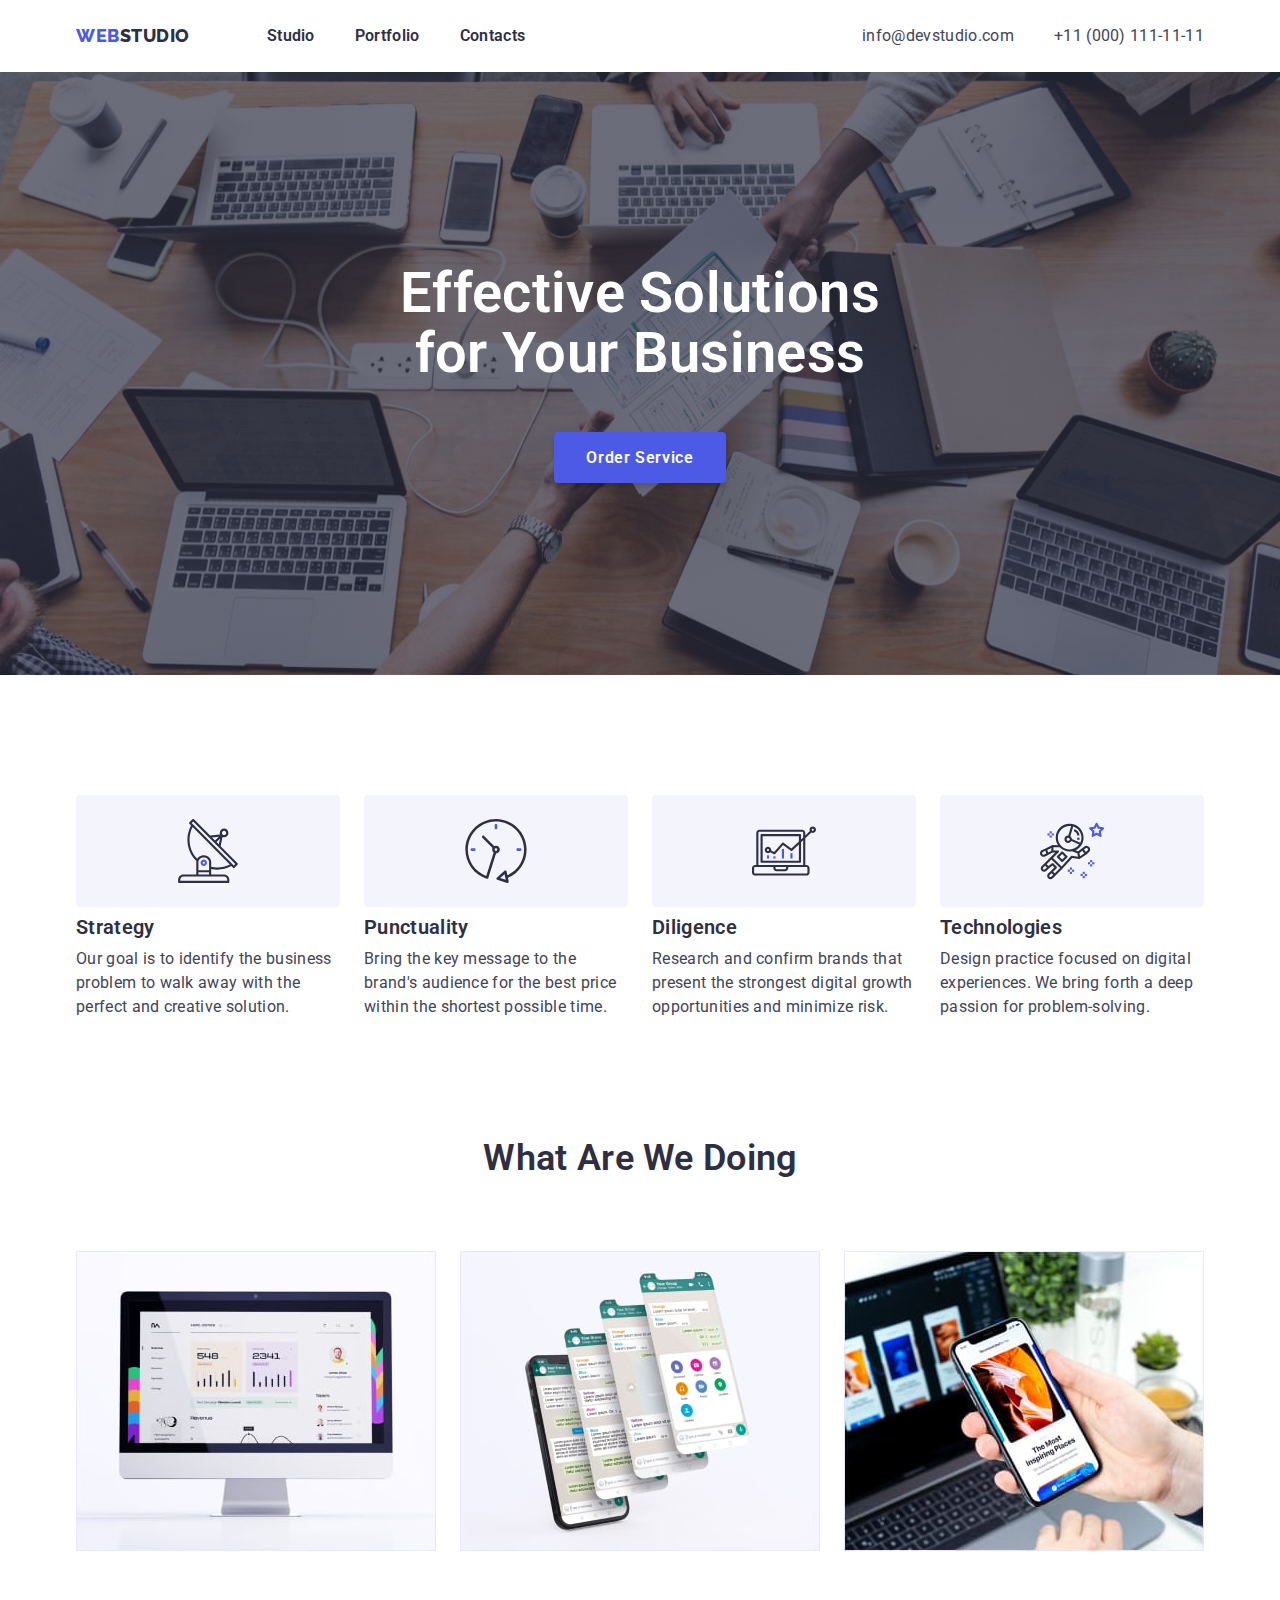
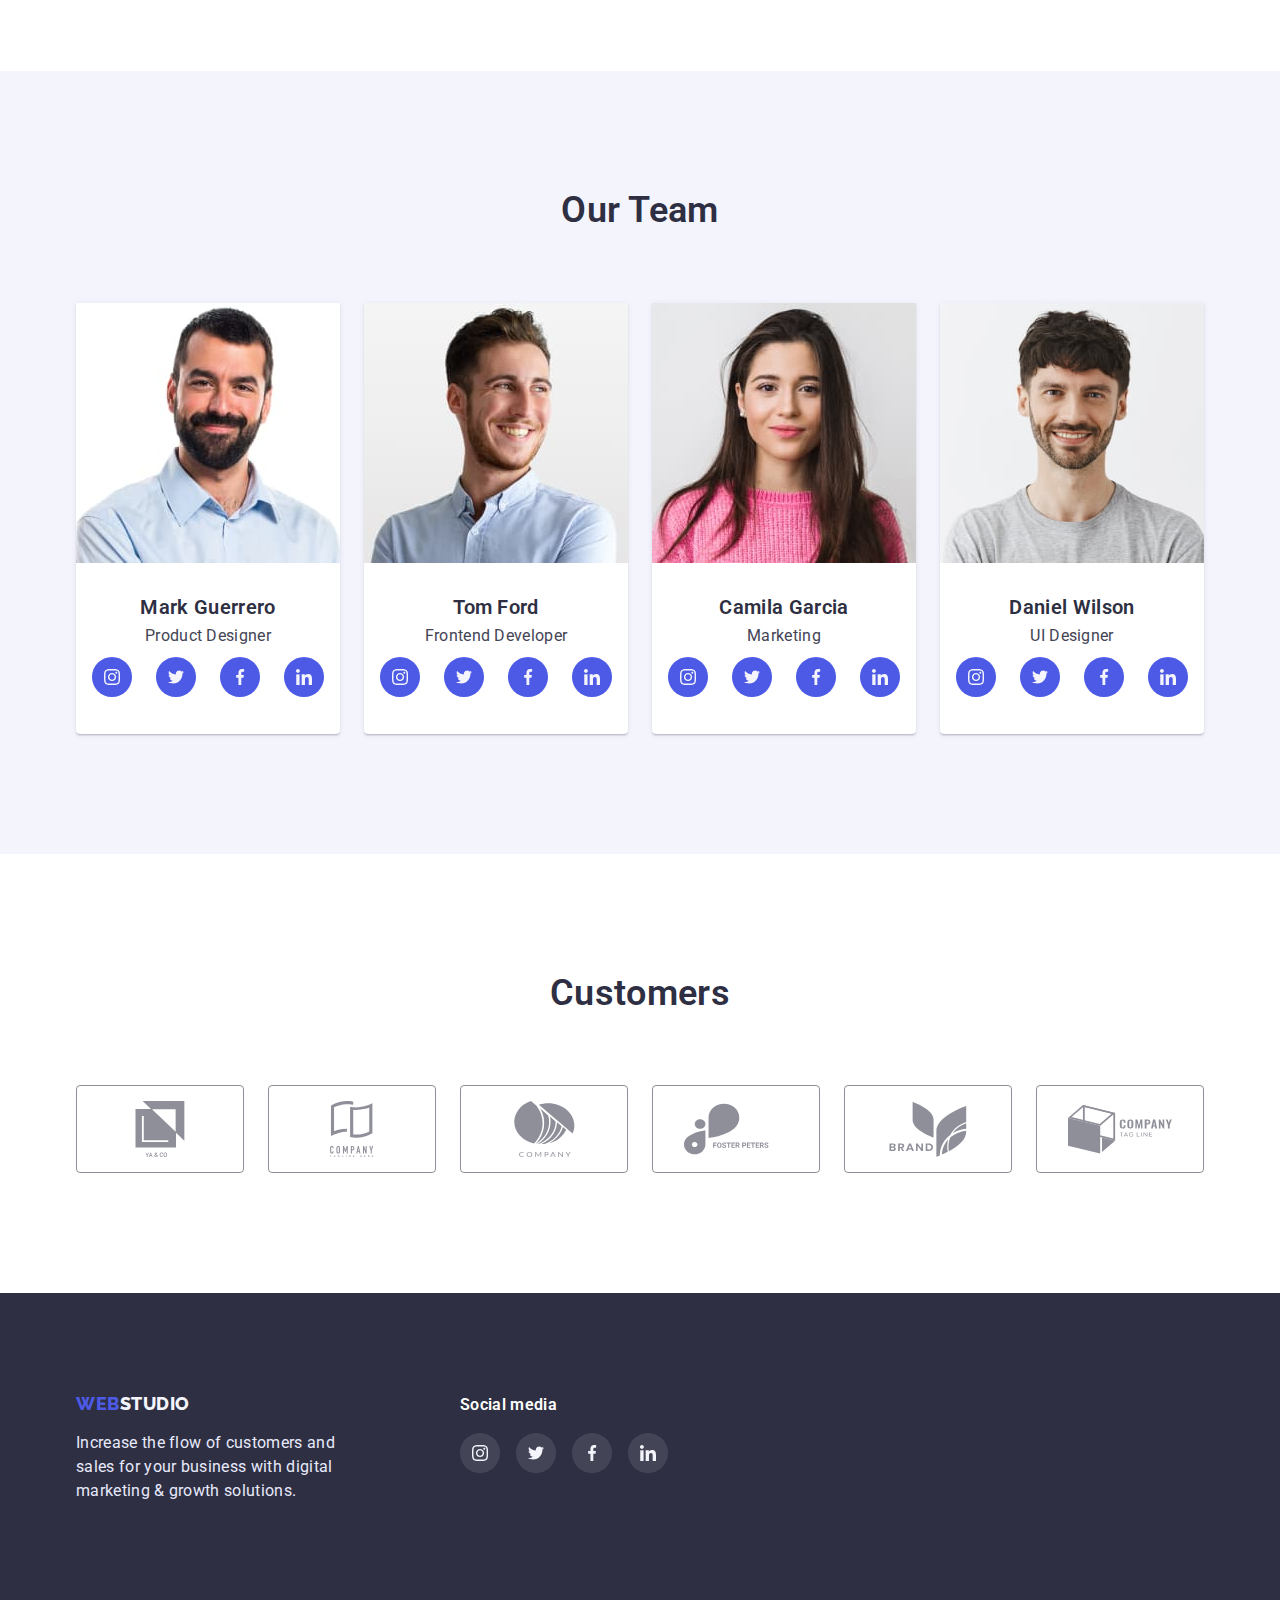
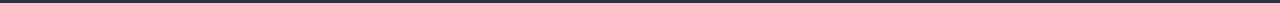
==== index.html @ ee5b3205 "Initial commit" ====
<!DOCTYPE html>
<html lang="en">

<head>
    <meta charset="UTF-8" />
    <meta http-equiv="X-UA-Compatible" content="IE=edge" />
    <meta name="viewport" content="width=device-width, initial-scale=1.0" />
    <title>Web Studio</title>
    <link rel="stylesheet" href="./css/modern-normalize.css">
    <link rel="stylesheet" href="./css/styles.css">
    <link rel="preconnect" href="https://fonts.googleapis.com">
    <link rel="preconnect" href="https://fonts.gstatic.com" crossorigin>
    <link
        href="https://fonts.googleapis.com/css2?family=Raleway:wght@700;800&family=Roboto:wght@400;500;700;900&display=swap"
        rel="stylesheet">
</head>

<body>
    <header>
        <div class="container container-header">
            <a href="./index.html" class="logo-header"><span class="web-logo">WEB</span>STUDIO</a>
            <nav class="nav-header">
                <ul class="nav-list">
                    <li><a href="./index.html" class="nav-link">Studio</a></li>
                    <li><a href="./portfolio.html" class="nav-link">Portfolio</a></li>
                    <li><a href="" class="nav-link">Contacts</a></li>
                </ul>
            </nav>
            <ul class="contact-list">
                <li><a href="mailto:info@devstudio.com" class="contact-item">info@devstudio.com</a></li>
                <li><a href="tel:+110001111111" class="contact-item">+11 (000) 111-11-11</a></li>
            </ul>
        </div>
    </header>
    <main>
        <!-- section1 -->
        <section class="section-one">
            <div class="container">
                <h1 class="main-title">Effective Solutions for Your Business</h1>
                <button type="button" class="order-button" data-modal-open>Order Service</button>
                <div class="backdrop is-hidden" data-modal>
                    <div class="modal"> 
                        <button type="button" class="button-close-modal" data-modal-close>
                            <svg class="close-icon-modal">
                                <use href="./images/icons.svg#icon-close"></use>
                            </svg>
                        </button>
                    </div>
                </div>
            </div>
        </section>
        <!-- /section1 -->
        <!-- section2 -->
        <section class="section-two">
            <div class="container">
                <h2 class="hidden">Main features</h2>
                <ul class="feature-list">
                    <li class="feature-item">
                        <div class="icon-item-section-two">
                            <svg class="icon-section-two">
                                <use href="./images/icons.svg#icon-antenna"></use>
                            </svg>
                        </div>
                        <h3 class="feature-title">Strategy</h3>
                        <p class="feature-text">
                            Our goal is to identify the business problem to walk away with
                            the perfect and creative solution.
                        </p>
                    </li>
                    <li class="feature-item">
                        <div class="icon-item-section-two">
                            <svg class="icon-section-two">
                                <use href="./images/icons.svg#icon-clock"></use>
                            </svg>
                        </div>
                        <h3 class="feature-title">Punctuality</h3>
                        <p class="feature-text">
                            Bring the key message to the brand's audience for the best price
                            within the shortest possible time.
                        </p>
                    </li>
                    <li class="feature-item">
                        <div class="icon-item-section-two">
                            <svg class="icon-section-two">
                                <use href="./images/icons.svg#icon-diagram"></use>
                            </svg>
                        </div>
                        <h3 class="feature-title">Diligence</h3>
                        <p class="feature-text">
                            Research and confirm brands that present the strongest digital
                            growth opportunities and minimize risk.
                        </p>
                    </li>
                    <li class="feature-item">
                        <div class="icon-item-section-two">
                            <svg class="icon-section-two">
                                <use href="./images/icons.svg#icon-astronaut"></use>
                            </svg>
                        </div>
                        <h3 class="feature-title">Technologies</h3>
                        <p class="feature-text">
                            Design practice focused on digital experiences. We bring forth a
                            deep passion for problem-solving.
                        </p>
                    </li>
                </ul>
            </div>
        </section>
        <!-- /section2 -->
        <!-- section3 -->
        <section class="section-three">
            <div class="container container-section-three">
                <h2 class="section-title">What Are We Doing</h2>
                <ul class="img-list">
                    <li>
                        <img class="img-section-three" src="./images/computer.jpg" alt="computer" />
                    </li>
                    <li>
                        <img class="img-section-three" src="./images/phone.jpg" alt="phone" />
                    </li>
                    <li>
                        <img class="img-section-three" src="./images/laptop.jpg" alt="lapton and phone" />
                    </li>
                </ul>
            </div>
        </section>
        <!-- /section3 -->
        <!-- section4 -->
        <section class="section-four">
            <div class="container">
                <h2 class="section-title">Our Team</h2>
                <ul class="section-four-list">
                    <li class="section-four-item">
                        <img class="img-section-four" src="./images/mark.jpg" alt="Mark Guerrero photo" width="264"
                            height="260" />
                        <div class="section-four-content">
                            <h3 class="full-name">Mark Guerrero</h3>
                            <p>Product Designer</p>
                            <ul class="icon-list-section-four">
                                <li class="icon-item-section-four">
                                    <a href="" class="icons-social-media">
                                        <svg class="icon-section-four">
                                            <use href="./images/icons.svg#icon-instagram"></use>
                                        </svg></a>
                                </li>
                                <li class="icon-item-section-four">
                                    <a href="" class="icons-social-media">
                                        <svg class="icon-section-four">
                                            <use href="./images/icons.svg#icon-twitter"></use>
                                        </svg></a>
                                </li>
                                <li class="icon-item-section-four">
                                    <a href="" class="icons-social-media">
                                        <svg class="icon-section-four">
                                            <use href="./images/icons.svg#icon-facebook"></use>
                                        </svg>
                                    </a>
                                </li>
                                <li class="icon-item-section-four">
                                    <a href="" class="icons-social-media">
                                        <svg class="icon-section-four">
                                            <use href="./images/icons.svg#icon-linkedin"></use>
                                        </svg>
                                    </a>
                                </li>
                            </ul>
                        </div>
                    </li>
                    <li class="section-four-item">
                        <img class="img-section-four" src="./images/tom.jpg" alt="Tom Ford photo" width="264"
                            height="260" />
                        <div class="section-four-content">
                            <h3 class="full-name">Tom Ford</h3>
                            <p>Frontend Developer</p>
                            <ul class="icon-list-section-four">
                                <li class="icon-item-section-four">
                                    <a href="" class="icons-social-media">
                                        <svg class="icon-section-four">
                                            <use href="./images/icons.svg#icon-instagram"></use>
                                        </svg></a>
                                </li>
                                <li class="icon-item-section-four">
                                    <a href="" class="icons-social-media">
                                        <svg class="icon-section-four">
                                            <use href="./images/icons.svg#icon-twitter"></use>
                                        </svg></a>
                                </li>
                                <li class="icon-item-section-four">
                                    <a href="" class="icons-social-media">
                                        <svg class="icon-section-four">
                                            <use href="./images/icons.svg#icon-facebook"></use>
                                        </svg>
                                    </a>
                                </li>
                                <li class="icon-item-section-four">
                                    <a href="" class="icons-social-media">
                                        <svg class="icon-section-four">
                                            <use href="./images/icons.svg#icon-linkedin"></use>
                                        </svg>
                                    </a>
                                </li>
                            </ul>
                        </div>
                    </li>
                    <li class="section-four-item">
                        <img class="img-section-four" src="./images/camila.jpg" alt="Camila Garcia photo" width="264"
                            height="260" />
                        <div class="section-four-content">
                            <h3 class="full-name">Camila Garcia</h3>
                            <p>Marketing</p>
                            <ul class="icon-list-section-four">
                                <li class="icon-item-section-four">
                                    <a href="" class="icons-social-media">
                                        <svg class="icon-section-four">
                                            <use href="./images/icons.svg#icon-instagram"></use>
                                        </svg></a>
                                </li>
                                <li class="icon-item-section-four">
                                    <a href="" class="icons-social-media">
                                        <svg class="icon-section-four">
                                            <use href="./images/icons.svg#icon-twitter"></use>
                                        </svg></a>
                                </li>
                                <li class="icon-item-section-four">
                                    <a href="" class="icons-social-media">
                                        <svg class="icon-section-four">
                                            <use href="./images/icons.svg#icon-facebook"></use>
                                        </svg>
                                    </a>
                                </li>
                                <li class="icon-item-section-four">
                                    <a href="" class="icons-social-media">
                                        <svg class="icon-section-four">
                                            <use href="./images/icons.svg#icon-linkedin"></use>
                                        </svg>
                                    </a>
                                </li>
                            </ul>
                        </div>
                    </li>
                    <li class="section-four-item">
                        <img class="img-section-four" src="./images/daniel.jpg" alt="Daniel Wilson photo" width="264"
                            height="260" />
                        <div class="section-four-content">
                            <h3 class="full-name">Daniel Wilson</h3>
                            <p>UI Designer</p>
                            <ul class="icon-list-section-four">
                                <li class="icon-item-section-four">
                                    <a href="" class="icons-social-media">
                                        <svg class="icon-section-four">
                                            <use href="./images/icons.svg#icon-instagram"></use>
                                        </svg></a>
                                </li>
                                <li class="icon-item-section-four">
                                    <a href="" class="icons-social-media">
                                        <svg class="icon-section-four">
                                            <use href="./images/icons.svg#icon-twitter"></use>
                                        </svg></a>
                                </li>
                                <li class="icon-item-section-four">
                                    <a href="" class="icons-social-media">
                                        <svg class="icon-section-four">
                                            <use href="./images/icons.svg#icon-facebook"></use>
                                        </svg>
                                    </a>
                                </li>
                                <li class="icon-item-section-four">
                                    <a href="" class="icons-social-media">
                                        <svg class="icon-section-four">
                                            <use href="./images/icons.svg#icon-linkedin"></use>
                                        </svg>
                                    </a>
                                </li>
                            </ul>
                        </div>
                    </li>
                </ul>
            </div>
        </section>
        <!-- /section4 -->
        <!-- section5 -->
        <section class="section-five">
            <div class="container">
                <h2 class="section-title">Customers</h2>
                <ul class="icon-list-section-five">
                    <li class="icon-item-section-five">
                        <a href="" class="icon-link-section-five">
                            <svg class="icon-section-five">
                                <use href="./images/icons.svg#icon-group1"></use>
                            </svg>
                        </a>
                    </li>
                    <li class="icon-item-section-five">
                        <a href="" class="icon-link-section-five">
                            <svg class="icon-section-five">
                                <use href="./images/icons.svg#icon-group2"></use>
                            </svg>
                        </a>
                    </li>
                    <li class="icon-item-section-five">
                        <a href="" class="icon-link-section-five">
                            <svg class="icon-section-five">
                                <use href="./images/icons.svg#icon-group3"></use>
                            </svg>
                        </a>
                    </li>
                    <li class="icon-item-section-five">
                        <a href="" class="icon-link-section-five">
                            <svg class="icon-section-five">
                                <use href="./images/icons.svg#icon-group4"></use>
                            </svg>
                        </a>
                    </li>
                    <li class="icon-item-section-five">
                        <a href="" class="icon-link-section-five">
                            <svg class="icon-section-five">
                                <use href="./images/icons.svg#icon-group5"></use>
                            </svg>
                        </a>
                    </li>
                    <li class="icon-item-section-five">
                        <a href="" class="icon-link-section-five">
                            <svg class="icon-section-five">
                                <use href="./images/icons.svg#icon-group6"></use>
                            </svg>
                        </a>
                    </li>
                </ul>
            </div>
        </section>
    </main>
    <footer>
        <div class="container container-footer">
            <div class="footer-box">
                <a href="./index.html" class="logo-footer">
                    <span class="web-logo">WEB</span>STUDIO
                </a>
                <p class="text-footer">
                    Increase the flow of customers and sales for your business with digital
                    marketing & growth solutions.
                </p>
            </div>
            <div class="footer-social-media">
                <p class="p-footer-icons">Social media</p>
                <ul class="icon-list-footer">
                    <li class="icon-item-footer">
                        <a href="" class="icons-social-media">
                            <svg class="icon-footer">
                                <use href="./images/icons.svg#icon-instagram"></use>
                            </svg></a>
                    </li>
                    <li class="icon-item-footer">
                        <a href="" class="icons-social-media">
                            <svg class="icon-footer">
                                <use href="./images/icons.svg#icon-twitter"></use>
                            </svg>
                        </a>
                    </li>
                    <li class="icon-item-footer">
                        <a href="" class="icons-social-media">
                            <svg class="icon-footer">
                                <use href="./images/icons.svg#icon-facebook"></use>
                            </svg>
                        </a>
                    </li>
                    <li class="icon-item-footer">
                        <a href="" class="icons-social-media">
                            <svg class="icon-footer">
                                <use href="./images/icons.svg#icon-linkedin"></use>
                            </svg>
                        </a>
                    </li>
                </ul>
            </div>
        </div>
    </footer>
    <script src="./js/modal.js"></script>
</body>

</html>
---- css/styles.css ----
:root {
    --iris: #4d5ae5;
    --navy-blue: #2E2F42;
    --green: #31D0AA;
    --slate: #434455;
    --light-slate: #8e8f99;
    --cornflower: #E7E9FC;
    --cloud: #f4f4fd;
}

* {
    margin: 0;
    padding: 0;
}

body {
    font-family: 'Roboto', sans-serif;
    font-style: normal;
    font-size: 16px;
    letter-spacing: 0.02em;
    color: var(--slate);
}

li {
    list-style: none;
}

.container {
    width: 1158px;
    margin-left: auto;
    margin-right: auto;
    padding: 0 15px;
}

.hidden {
    position: absolute;
    width: 1px;
    height: 1px;
    margin: -1px;
    border: 0;
    padding: 0;
    white-space: nowrap;
    clip-path: inset(100%);
    clip: rect(0 0 0 0);
    overflow: hidden;
}

.section-title {
    font-weight: 600;
    font-size: 36px;
    line-height: 1.11;
    text-transform: capitalize;
    color: var(--navy-blue);
    margin-bottom: 72px;
}

div>.section-title {
    text-align: center;
}

.icons-social-media:hover,
.icons-social-media:focus{
fill: var(--green);
}
/* header */
header {
    background: #FFFFFF;
    box-shadow: 0px 2px 1px rgba(46, 47, 66, 0.08), 0px 1px 1px rgba(46, 47, 66, 0.16), 0px 1px 6px rgba(46, 47, 66, 0.08);
    padding: 24px 0;
}

.container-header {
    display: flex;
    align-items: center;
}

.logo-header {
    font-family: 'Raleway';
    font-weight: 800;
    font-size: 18px;
    line-height: 1.33;
    letter-spacing: 0.03em;
    text-transform: uppercase;
    color: var(--navy-blue);
    text-decoration: none;
    margin-right: 77px;
}

.web-logo {
    color: var(--iris);
}

.nav-header {
    margin-right: auto;
}

.nav-list {
    display: flex;
}

.nav-list li:not(:last-child) {
    margin-right: 40px;
}

.nav-link {
    text-decoration: none;
    font-weight: 600;
    line-height: 1.5;
    color: var(--navy-blue);
}

.nav-link:hover,
.nav-link:focus,
.nav-link:active {
    color: var(--iris);
}

.contact-list {
    display: flex;
}

.contact-list li:not(:last-child) {
    margin-right: 40px;
}

.contact-item {
    text-decoration: none;
    color: var(--slate);
    line-height: 1.5;
}

.contact-item:hover,
.contact-item:focus,
.contact-item:active {
    color: var(--iris);
}

/* main */
/* section1 */
.section-one {
    padding: 192px 0;
    text-align: center;
    background-image: linear-gradient(90deg, rgba(46, 47, 66, 0.7) 100%, rgba(46, 47, 66, 0.7) 100%), url(../images/peopleOffice.jpg);
    background-size: 1440px 603px;
    background-position: center;
    background-repeat: no-repeat;
}

.main-title {
    font-weight: 600;
    font-size: 56px;
    line-height: 1.07;
    color: #FFFFFF;
    margin-bottom: 48px;
    text-align: center;
    width: 492px;
    margin-left: auto;
    margin-right: auto;
}

.order-button {
    display: inline-block;
    background-color: var(--iris);
    box-shadow: 0px 4px 4px 0px #00000026;
    padding: 16px 32px;
    border-radius: 4px;
    cursor: pointer;
    font-weight: 600;
    line-height: 1.19;
    font-size: 16px;
    letter-spacing: 0.04em;
    color: #FFFFFF;
    border: 0;
}

.order-button:hover,
.order-button:focus {
    background-color: var(--iris);
    box-shadow: 0px 2px 1px 0px #2E2F4214, 0px 1px 1px 0px #2E2F4229, 0px 1px 6px 0px #2E2F4214;
    border-radius: 4px;
}

.order-button:active {
    background: #404BBF;
    box-shadow: 0px 4px 4px 0px #00000026;
}

/* section2 */
.icon-item-section-two {
    display: flex;
    justify-content: center;
    align-items: center;
    background-color: var(--cloud);
    height: 112px;
    border-radius: 4px;
    margin-bottom: 8px;
}

.icon-section-two {
    width: 64px;
    height: 64px;
}

.section-two {
    padding: 120px 0;
}

.feature-list {
    display: flex;
}

.feature-item {
    flex-basis: calc((100% - 3 * 24px) / 4);
}

.feature-item:not(:last-child) {
    margin-right: 24px;
}

.feature-text {
    line-height: 1.5;
}

.feature-title {
    font-weight: 600;
    font-size: 20px;
    line-height: 1.2;
    color: var(--navy-blue);
    margin-bottom: 8px;
}

/* section3 */
.section-three {
    padding-bottom: 120px;
}

.container-section-three {
    flex-direction: column;
}

.img-section-three {
    display: block;
    max-width: 100%;
    height: auto;
}

.img-list {
    display: flex;
    justify-content: center;
}

.img-list li:not(:last-child) {
    margin-right: 24px;
}

/* section4 */
.section-four {
    background-color: var(--cloud);
    padding: 120px 0;
}

.section-four-content {
    padding: 32px 16px;
    text-align: center;
}

.section-four-list {
    display: flex;
}

.icon-list-section-four {
    display: flex;
}
.section-four-content p{
    margin-bottom: 12px;
}
.icon-section-four {
    width: 40px;
    height: 40px;
}

.icon-item-section-four:not(:last-child) {
    margin-right: 24px;
}

.section-four-item {
    background-color: #FFFFFF;
    box-shadow: 0px 1px 6px rgba(46, 47, 66, 0.08), 0px 1px 1px rgba(46, 47, 66, 0.16), 0px 2px 1px rgba(46, 47, 66, 0.08);
    border-radius: 0px 0px 4px 4px;
}
.section-four-item:not(:last-child) {
    margin-right: 24px;
}
.full-name {
    font-weight: 600;
    font-size: 20px;
    line-height: 1.2;
    color: var(--navy-blue);
    margin-bottom: 8px;
}

.img-section-four {
    display: block;
}
.icon-item-section-four a{
    fill: var(--iris);
}
/* section5 */
.section-five {
    padding: 120px 0;
}

.icon-list-section-five {
    display: flex;
}

.icon-link-section-five{
width: 168px;
height: 88px;
border: 1px solid var(--light-slate);
border-radius: 4px;
fill: var(--light-slate);
display: flex;
align-items: center;
justify-content: center;   
}

.icon-link-section-five:hover,
.icon-link-section-five:focus {
    fill: var(--iris);
    border: 1px solid var(--iris);
}

.icon-item-section-five:not(:last-child) {
    margin-right: 24px;
}

.icon-section-five{
    width: 104px;
    height: 56px;
}
/* footer */
footer {
    background-color: var(--navy-blue);
    padding: 100px 0;
}
.container-footer{
    display: flex;
}
.footer-box {
    width: 264px;
    margin-right: 120px;
}

.logo-footer {
    text-decoration: none;
    font-family: 'Raleway';
    font-weight: 800;
    font-size: 18px;
    line-height: 1.166;
    letter-spacing: 0.03em;
    text-transform: uppercase;
    color: var(--cloud);
}

.text-footer {
    line-height: 1.5;
    color: var(--cornflower);
    margin-top: 16px;
}
.icon-list-footer{
    display: flex;
    margin-top: 16px;
}
.p-footer-icons{
    font-weight: 600;
    line-height: 1.5;
    color: #ffffff;
}
.icon-footer{
    width: 40px;
    height: 40px;
}
.icon-item-footer a{
    fill:rgba(255, 255, 255, 0.1);

}

.icon-item-footer:not(:last-child){
margin-right: 16px;
}

/* portfolio */
.section-portfolio {
    padding-top: 96px;
    padding-bottom: 120px;
}

.portfolio-button-list {
    display: flex;
    justify-content: center;
    margin-bottom: 72px;
}

.portfolio-button {
    background-color: var(--cloud);
    border: 1px solid var(--cornflower);
    border-radius: 4px;
    font-weight: 600;
    letter-spacing: 0.04em;
    line-height: 1.5;
    font-size: 16px;
    cursor: pointer;
    color: var(--iris);
    padding: 8px 16px;
}

.portfolio-button-list li:not(:last-child) {
    margin-right: 24px;
}

.portfolio-button:hover,
.portfolio-button:focus {
    box-shadow: 0px 2px 2px 0px #0000001F, 0px 2px 1px 0px #00000014, 0px 3px 1px 0px #0000001A;
    background-color: var(--iris);
    color: #FFFFFF;
    border-color: var(--iris);
}

.portfolio-button:active {
    background-color: var(--cloud);
    color: var(--iris);
    box-shadow: none;
}

.portfolio-block-list {
    display: flex;
    flex-wrap: wrap;
}

.img-portfolio {
    display: block;
}

.portfolio-block {
    display: flex;
    flex-direction: column;
    box-shadow: 0px 1px 6px 0px rgba(46, 47, 66, 0.08);
    flex-basis: calc((100% - 6 * 24px) / 9);
}

.portfolio-block:hover {
    box-shadow: 0px 2px 1px 0px #2E2F4214, 0px 1px 1px 0px #2E2F4229, 0px 1px 6px 0px #2E2F4214;
}

.portfolio-block:not(:nth-last-child(-n + 3)) {
    margin-bottom: 48px;
}

.portfolio-block:not(:nth-child(3n)) {
    margin-right: 24px;
}

.block-content {
    padding: 32px 16px 32px 16px;
    border-bottom: 0.5px solid var(--cloud);
    border-right: 0.5px solid var(--cloud);
    border-left:0.5px solid var(--cloud);
}

.picture-text {
    color: var(--cloud);
    line-height: 1.5;
    display: none;
}

.section-h {
    font-weight: 600;
    font-size: 20px;
    line-height: 1.2;
    color: var(--navy-blue);
    margin-bottom: 8px;
}
/* modal */
.is-hidden{
    visibility: hidden;
    opacity:unset;
    pointer-events: none;
}
.modal{
position: absolute;
top: 50%;
left: 50%;
transform: translate(-50%, -50%);
}
.backdrop{
    position: fixed;
    top: 0;
    left: 0;
    width: 100%;
    height: 100%;
    background-color:rgba(46, 47, 66, 0.4);
    ;
}
.modal{
    width: 408px;
    height: 576px;
    background-color:rgba(252, 252, 252, 1);
}
.close-icon-modal{
    width: 8px;
    height: 8px;
}
.button-close-modal{
    border: 1px solid rgba(0, 0, 0, 0.1);
    border-radius: 50%;
    width: 24px;
    height: 24px;
    position: absolute;
    left: 360px;
    top: 24px;
    display: flex;
    justify-content: center;
    align-items: center;
    cursor: pointer;
    background-color: var(--cornflower);
}
.button-close-modal:hover,
.button-close-modal:focus
{
    box-shadow: 0px 2px 1px 0px rgba(46, 47, 66, 0.08), 0px 1px 1px 0px rgba(46, 47, 66, 0.16), 0px 1px 6px 0px rgba(46, 47, 66, 0.08);
    border: none;
}
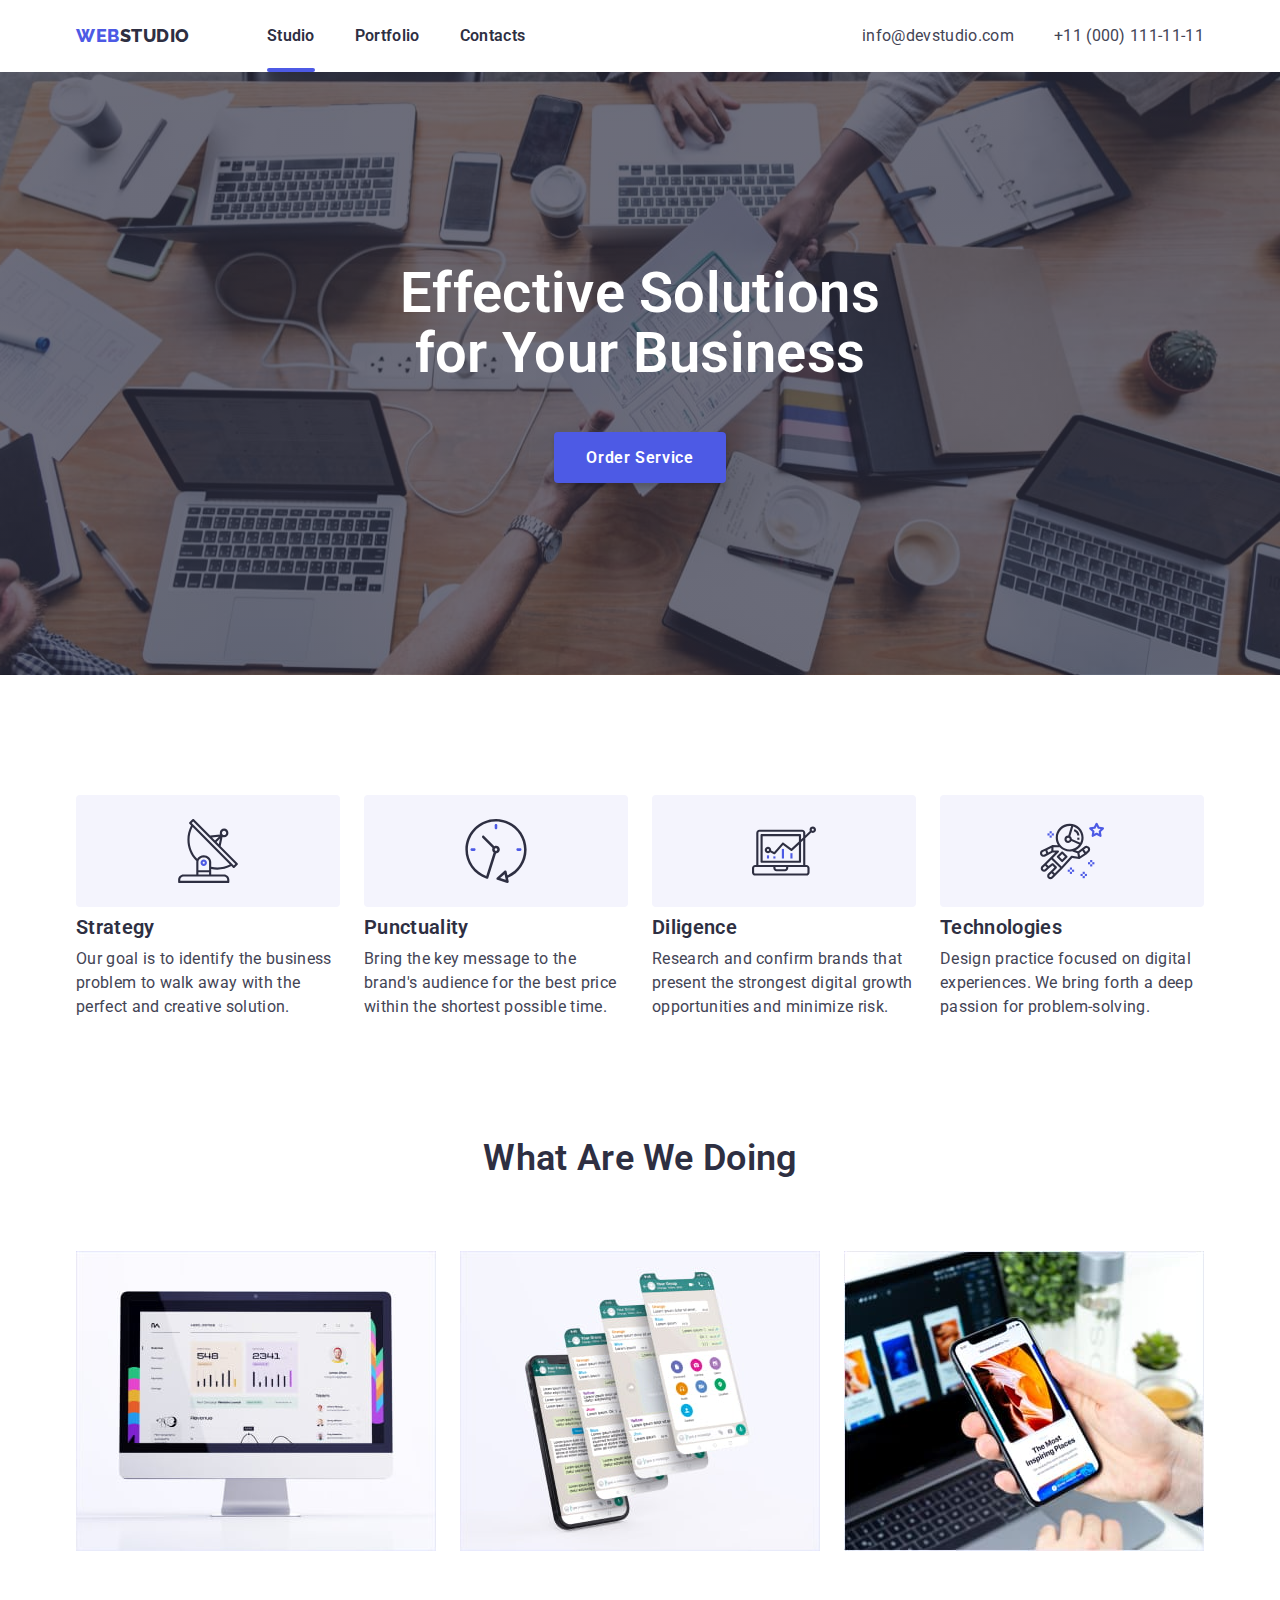
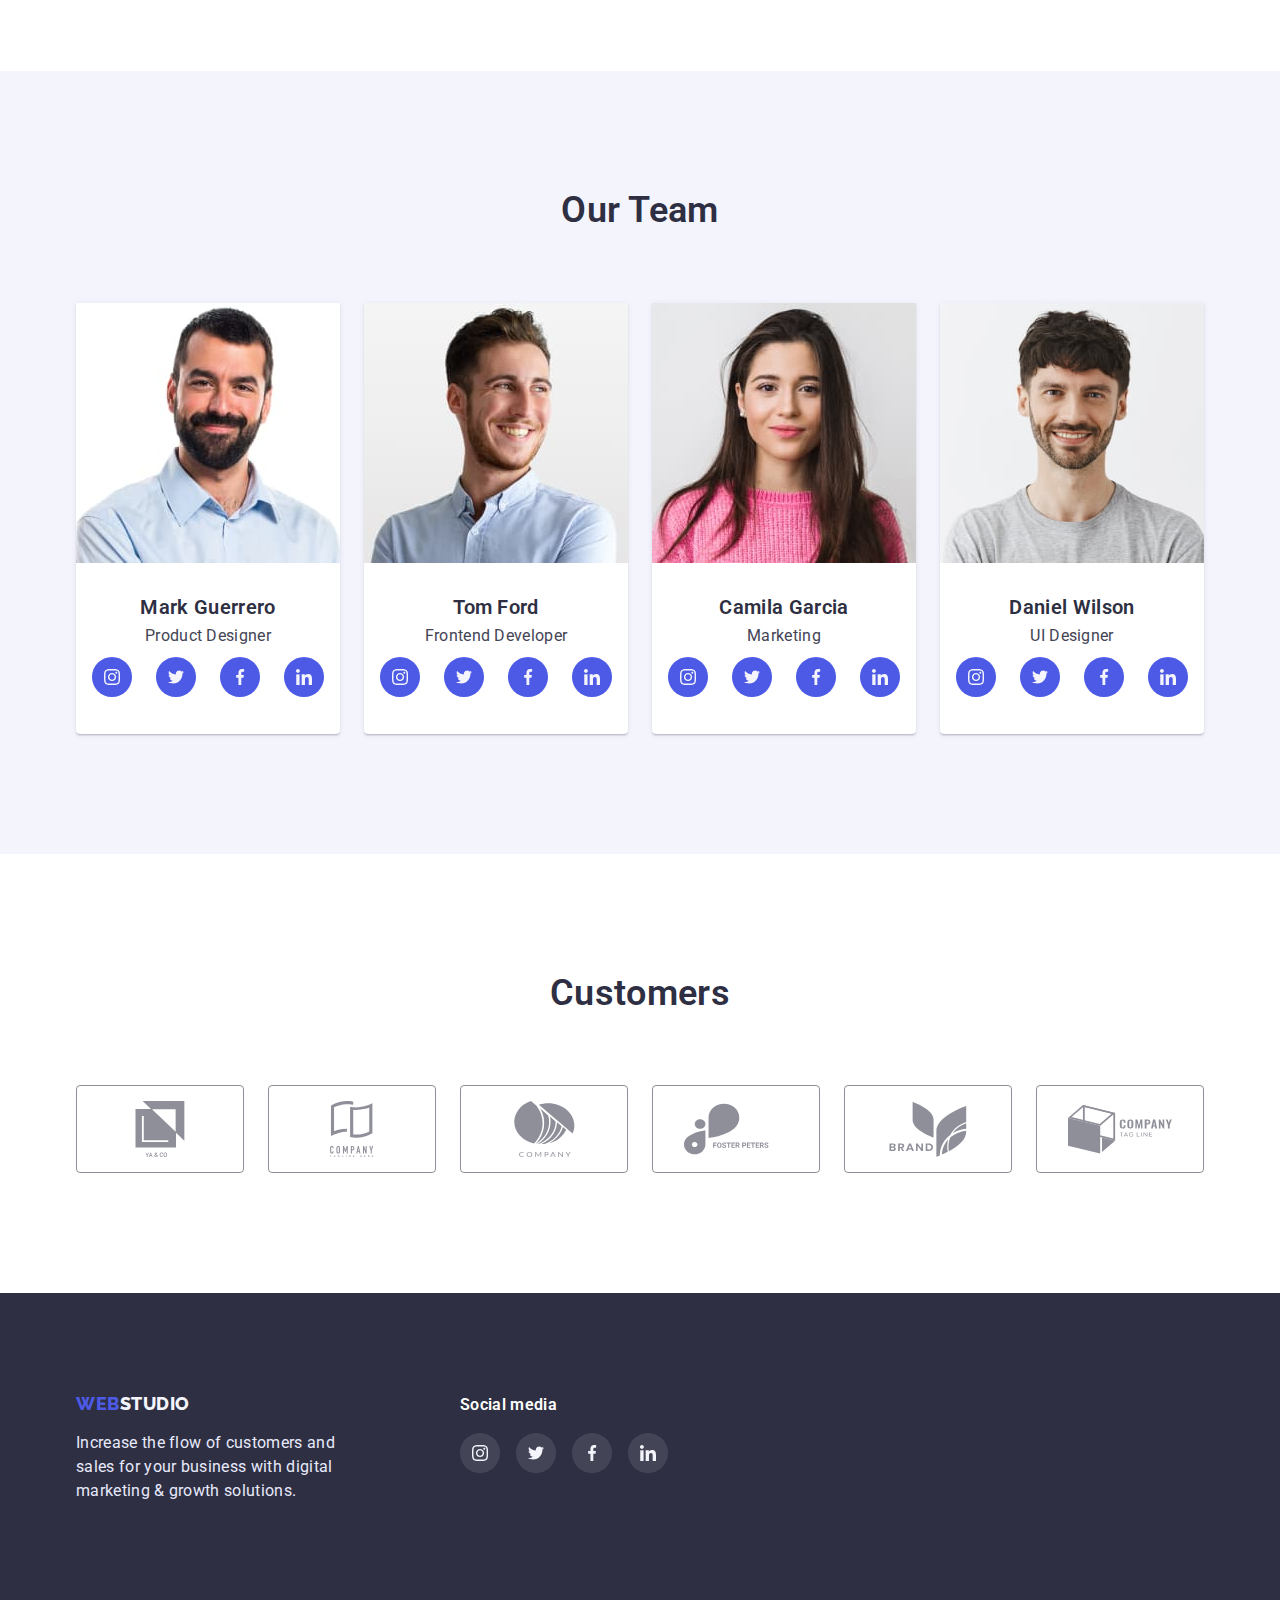
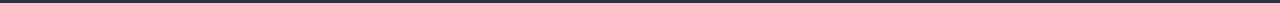
==== commit 5295c28e: "nav links" ====
--- a/index.html
+++ b/index.html
@@ -21,7 +21,7 @@
             <a href="./index.html" class="logo-header"><span class="web-logo">WEB</span>STUDIO</a>
             <nav class="nav-header">
                 <ul class="nav-list">
-                    <li><a href="./index.html" class="nav-link">Studio</a></li>
+                    <li><a href="./index.html" class="nav-link1">Studio</a></li>
                     <li><a href="./portfolio.html" class="nav-link">Portfolio</a></li>
                     <li><a href="" class="nav-link">Contacts</a></li>
                 </ul>
@@ -39,7 +39,7 @@
                 <h1 class="main-title">Effective Solutions for Your Business</h1>
                 <button type="button" class="order-button" data-modal-open>Order Service</button>
                 <div class="backdrop is-hidden" data-modal>
-                    <div class="modal"> 
+                    <div class="modal">
                         <button type="button" class="button-close-modal" data-modal-close>
                             <svg class="close-icon-modal">
                                 <use href="./images/icons.svg#icon-close"></use>
--- a/css/styles.css
+++ b/css/styles.css
@@ -24,7 +24,9 @@
 li {
     list-style: none;
 }
-
+a{
+    text-decoration: none;
+}
 .container {
     width: 1158px;
     margin-left: auto;
@@ -102,11 +104,36 @@
     margin-right: 40px;
 }
 
+.nav-link1,
+.nav-link2,
+.nav-link3{
+    text-decoration: none;
+    font-weight: 600;
+    line-height: 1.5;
+    color: var(--navy-blue);
+    position: relative;
+}
+
+.nav-link1::after,
+.nav-link2::after,
+.nav-link3::after{
+    content: '';
+    display: block;
+    position: absolute;
+    background-color: #4d5ae5;
+    width: 100%;
+    border-radius: 4px;
+    height: 4px;
+    left: 0;
+    top: 42px;
+}
+
 .nav-link {
     text-decoration: none;
     font-weight: 600;
     line-height: 1.5;
     color: var(--navy-blue);
+    padding: 24px 0;
 }
 
 .nav-link:hover,
@@ -127,6 +154,7 @@
     text-decoration: none;
     color: var(--slate);
     line-height: 1.5;
+    padding: 24px 0;
 }
 
 .contact-item:hover,
@@ -447,12 +475,15 @@
     flex-direction: column;
     box-shadow: 0px 1px 6px 0px rgba(46, 47, 66, 0.08);
     flex-basis: calc((100% - 6 * 24px) / 9);
+    transition: box-shadow 250ms cubic-bezier(0.4, 0, 0.2, 1);
 }
 
 .portfolio-block:hover {
     box-shadow: 0px 2px 1px 0px #2E2F4214, 0px 1px 1px 0px #2E2F4229, 0px 1px 6px 0px #2E2F4214;
 }
-
+.portfolio-block a:focus{
+    box-shadow: 0px 2px 1px 0px #2E2F4214, 0px 1px 1px 0px #2E2F4229, 0px 1px 6px 0px #2E2F4214;
+}
 .portfolio-block:not(:nth-last-child(-n + 3)) {
     margin-bottom: 48px;
 }
@@ -471,7 +502,6 @@
 .picture-text {
     color: var(--cloud);
     line-height: 1.5;
-    display: none;
 }
 
 .section-h {
@@ -481,6 +511,31 @@
     color: var(--navy-blue);
     margin-bottom: 8px;
 }
+.relative-portfolio-block{
+    position: relative;
+    width: 360px;
+    height: 300px;
+    overflow: hidden;
+}
+.absolute-portfolio-block{
+    position: absolute;
+    transition: top 250ms cubic-bezier(0.4, 0, 0.2, 1);
+    padding: 40px 32px 0 32px;
+    background-color: var(--iris);
+    width: 360px;
+    height: 300px;
+    left: 0;
+    top: 300px;
+
+}
+.portfolio-block:hover .absolute-portfolio-block,
+a:focus .absolute-portfolio-block{
+    top: 0;
+}
+.block-content p{
+    color: var(--slate);
+}
+
 /* modal */
 .is-hidden{
     visibility: hidden;
@@ -491,7 +546,8 @@
 position: absolute;
 top: 50%;
 left: 50%;
-transform: translate(-50%, -50%);
+transform: translate(-50%, -50%) scale(0);
+transition: transform 250ms linear;
 }
 .backdrop{
     position: fixed;
@@ -502,6 +558,9 @@
     background-color:rgba(46, 47, 66, 0.4);
     ;
 }
+.backdrop:hover .modal{ 
+    transform: translate(-50%, -50%) scale(1);
+}
 .modal{
     width: 408px;
     height: 576px;
@@ -526,8 +585,7 @@
     background-color: var(--cornflower);
 }
 .button-close-modal:hover,
-.button-close-modal:focus
-{
+.button-close-modal:focus{
     box-shadow: 0px 2px 1px 0px rgba(46, 47, 66, 0.08), 0px 1px 1px 0px rgba(46, 47, 66, 0.16), 0px 1px 6px 0px rgba(46, 47, 66, 0.08);
     border: none;
 }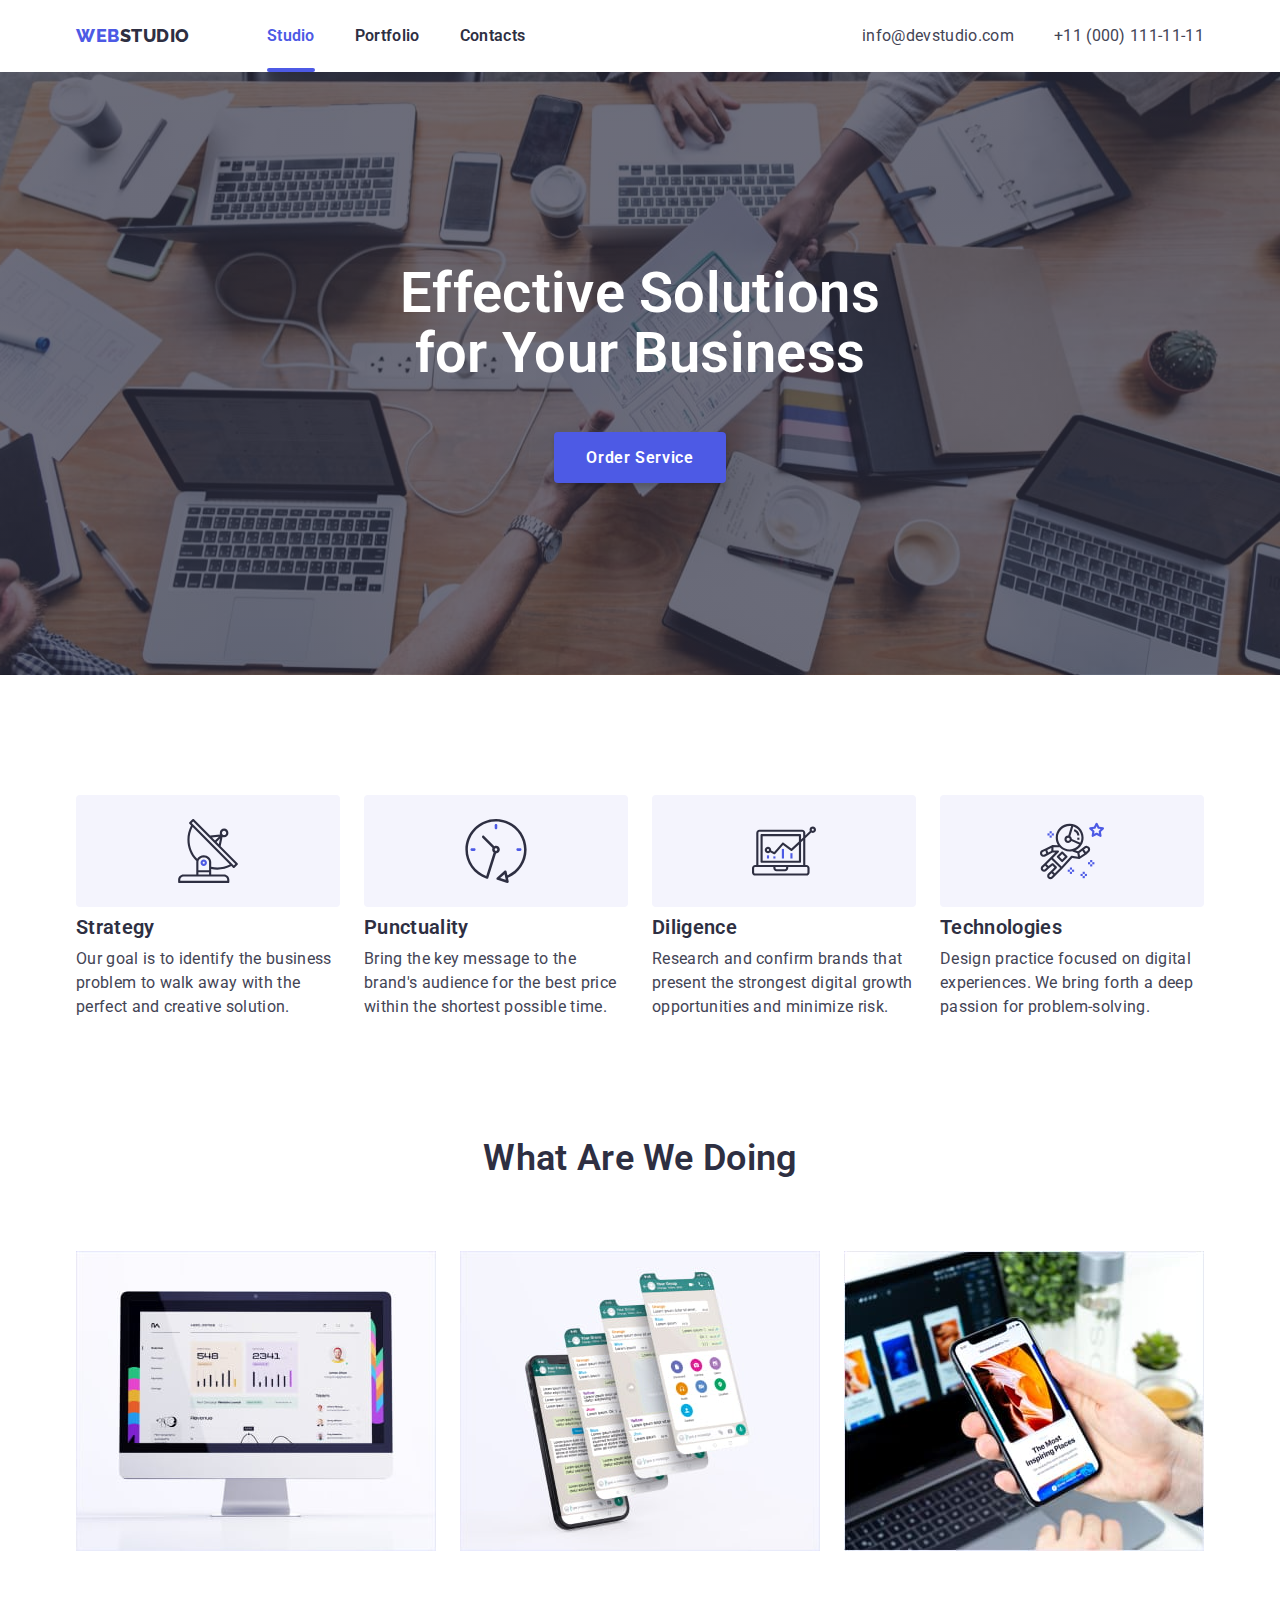
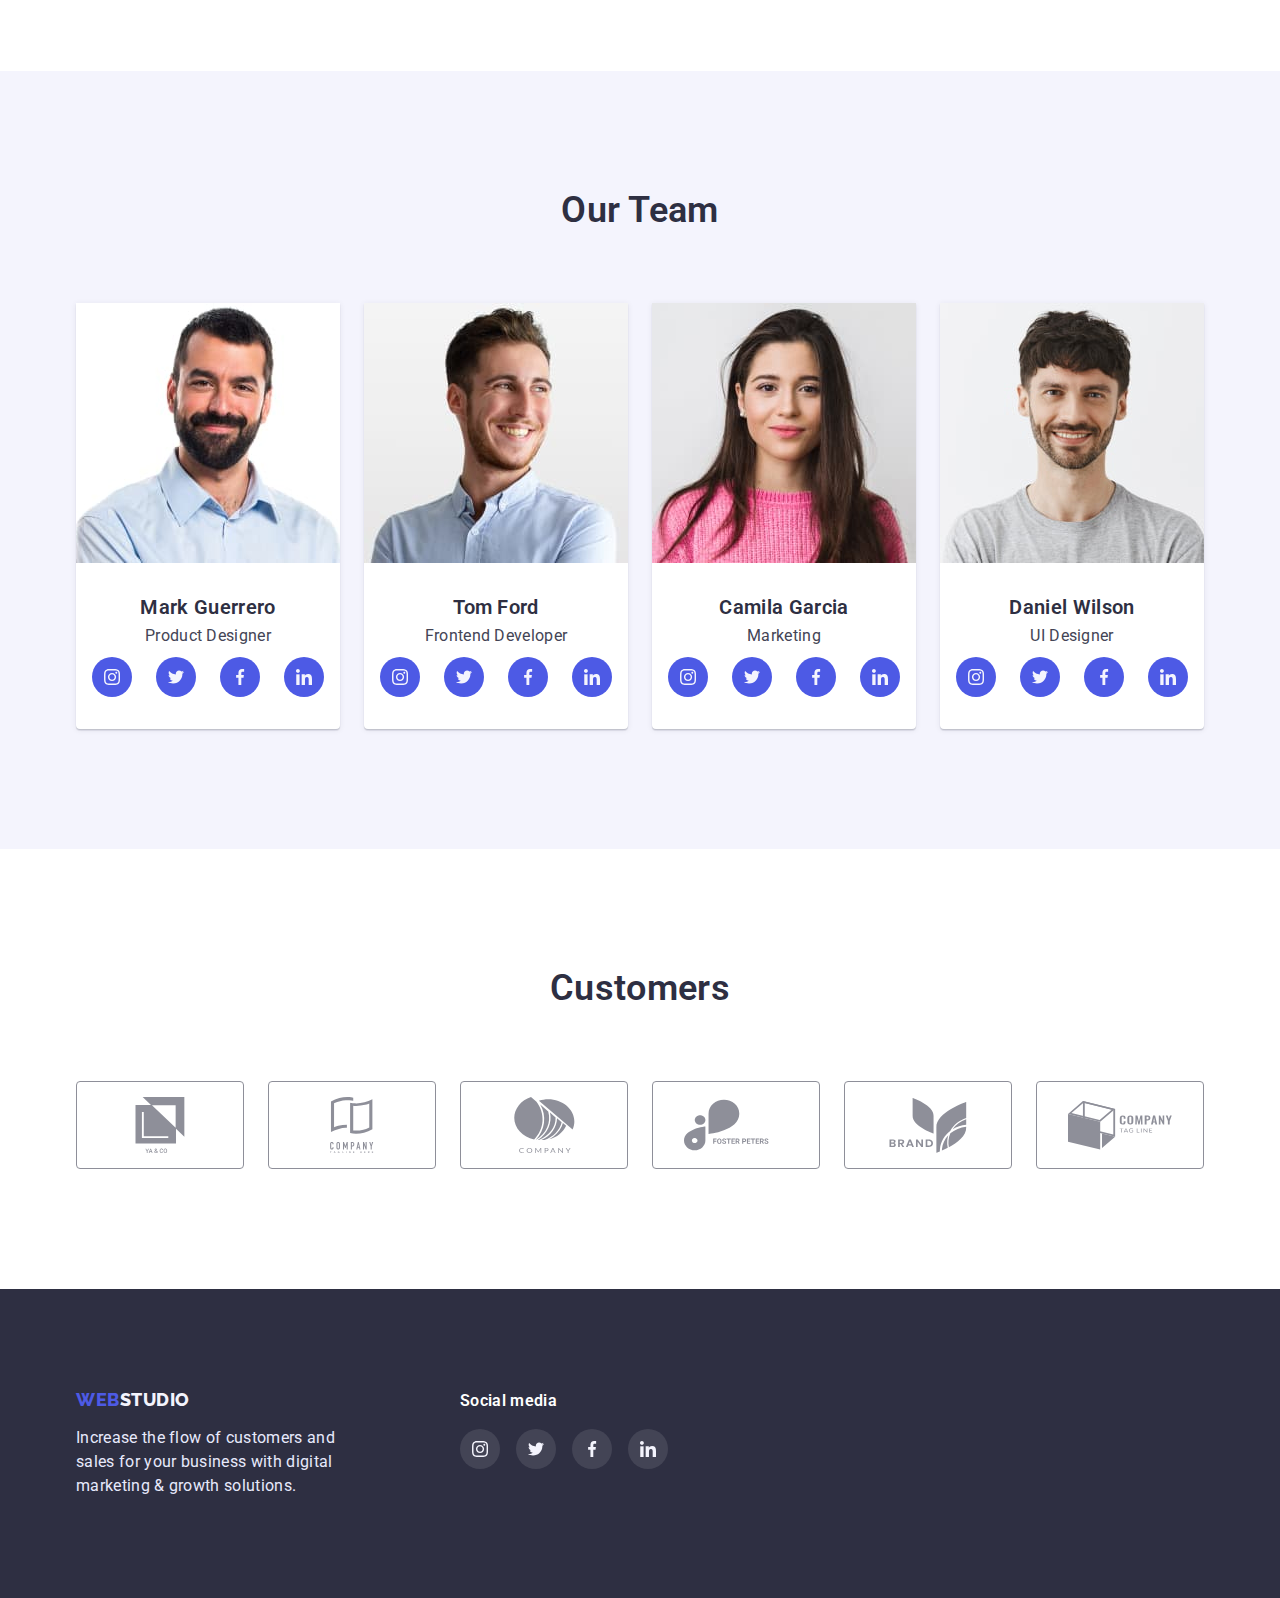
==== commit d694f3c7: "only modal transition left" ====
--- a/index.html
+++ b/index.html
@@ -18,17 +18,17 @@
 <body>
     <header>
         <div class="container container-header">
-            <a href="./index.html" class="logo-header"><span class="web-logo">WEB</span>STUDIO</a>
+            <a href="./index.html" class="logo-header link"><span class="web-logo">WEB</span>STUDIO</a>
             <nav class="nav-header">
                 <ul class="nav-list">
-                    <li><a href="./index.html" class="nav-link1">Studio</a></li>
-                    <li><a href="./portfolio.html" class="nav-link">Portfolio</a></li>
-                    <li><a href="" class="nav-link">Contacts</a></li>
+                    <li><a href="./index.html" class="nav-link1 link">Studio</a></li>
+                    <li><a href="./portfolio.html" class="nav-link link">Portfolio</a></li>
+                    <li><a href="" class="nav-link link">Contacts</a></li>
                 </ul>
             </nav>
             <ul class="contact-list">
-                <li><a href="mailto:info@devstudio.com" class="contact-item">info@devstudio.com</a></li>
-                <li><a href="tel:+110001111111" class="contact-item">+11 (000) 111-11-11</a></li>
+                <li><a href="mailto:info@devstudio.com" class="contact-item link">info@devstudio.com</a></li>
+                <li><a href="tel:+110001111111" class="contact-item link">+11 (000) 111-11-11</a></li>
             </ul>
         </div>
     </header>
@@ -138,26 +138,26 @@
                             <p>Product Designer</p>
                             <ul class="icon-list-section-four">
                                 <li class="icon-item-section-four">
-                                    <a href="" class="icons-social-media">
+                                    <a href="#" class="icons-social-media">
                                         <svg class="icon-section-four">
                                             <use href="./images/icons.svg#icon-instagram"></use>
                                         </svg></a>
                                 </li>
                                 <li class="icon-item-section-four">
-                                    <a href="" class="icons-social-media">
+                                    <a href="#" class="icons-social-media">
                                         <svg class="icon-section-four">
                                             <use href="./images/icons.svg#icon-twitter"></use>
                                         </svg></a>
                                 </li>
                                 <li class="icon-item-section-four">
-                                    <a href="" class="icons-social-media">
+                                    <a href="#" class="icons-social-media">
                                         <svg class="icon-section-four">
                                             <use href="./images/icons.svg#icon-facebook"></use>
                                         </svg>
                                     </a>
                                 </li>
                                 <li class="icon-item-section-four">
-                                    <a href="" class="icons-social-media">
+                                    <a href="#" class="icons-social-media">
                                         <svg class="icon-section-four">
                                             <use href="./images/icons.svg#icon-linkedin"></use>
                                         </svg>
@@ -174,26 +174,26 @@
                             <p>Frontend Developer</p>
                             <ul class="icon-list-section-four">
                                 <li class="icon-item-section-four">
-                                    <a href="" class="icons-social-media">
+                                    <a href="#" class="icons-social-media">
                                         <svg class="icon-section-four">
                                             <use href="./images/icons.svg#icon-instagram"></use>
                                         </svg></a>
                                 </li>
                                 <li class="icon-item-section-four">
-                                    <a href="" class="icons-social-media">
+                                    <a href="#" class="icons-social-media">
                                         <svg class="icon-section-four">
                                             <use href="./images/icons.svg#icon-twitter"></use>
                                         </svg></a>
                                 </li>
                                 <li class="icon-item-section-four">
-                                    <a href="" class="icons-social-media">
+                                    <a href="#" class="icons-social-media">
                                         <svg class="icon-section-four">
                                             <use href="./images/icons.svg#icon-facebook"></use>
                                         </svg>
                                     </a>
                                 </li>
                                 <li class="icon-item-section-four">
-                                    <a href="" class="icons-social-media">
+                                    <a href="#" class="icons-social-media">
                                         <svg class="icon-section-four">
                                             <use href="./images/icons.svg#icon-linkedin"></use>
                                         </svg>
@@ -210,26 +210,26 @@
                             <p>Marketing</p>
                             <ul class="icon-list-section-four">
                                 <li class="icon-item-section-four">
-                                    <a href="" class="icons-social-media">
+                                    <a href="#" class="icons-social-media">
                                         <svg class="icon-section-four">
                                             <use href="./images/icons.svg#icon-instagram"></use>
                                         </svg></a>
                                 </li>
                                 <li class="icon-item-section-four">
-                                    <a href="" class="icons-social-media">
+                                    <a href="#" class="icons-social-media">
                                         <svg class="icon-section-four">
                                             <use href="./images/icons.svg#icon-twitter"></use>
                                         </svg></a>
                                 </li>
                                 <li class="icon-item-section-four">
-                                    <a href="" class="icons-social-media">
+                                    <a href="#" class="icons-social-media">
                                         <svg class="icon-section-four">
                                             <use href="./images/icons.svg#icon-facebook"></use>
                                         </svg>
                                     </a>
                                 </li>
                                 <li class="icon-item-section-four">
-                                    <a href="" class="icons-social-media">
+                                    <a href="#" class="icons-social-media">
                                         <svg class="icon-section-four">
                                             <use href="./images/icons.svg#icon-linkedin"></use>
                                         </svg>
@@ -246,26 +246,26 @@
                             <p>UI Designer</p>
                             <ul class="icon-list-section-four">
                                 <li class="icon-item-section-four">
-                                    <a href="" class="icons-social-media">
+                                    <a href="#" class="icons-social-media">
                                         <svg class="icon-section-four">
                                             <use href="./images/icons.svg#icon-instagram"></use>
                                         </svg></a>
                                 </li>
                                 <li class="icon-item-section-four">
-                                    <a href="" class="icons-social-media">
+                                    <a href="#" class="icons-social-media">
                                         <svg class="icon-section-four">
                                             <use href="./images/icons.svg#icon-twitter"></use>
                                         </svg></a>
                                 </li>
                                 <li class="icon-item-section-four">
-                                    <a href="" class="icons-social-media">
+                                    <a href="#" class="icons-social-media">
                                         <svg class="icon-section-four">
                                             <use href="./images/icons.svg#icon-facebook"></use>
                                         </svg>
                                     </a>
                                 </li>
                                 <li class="icon-item-section-four">
-                                    <a href="" class="icons-social-media">
+                                    <a href="#" class="icons-social-media">
                                         <svg class="icon-section-four">
                                             <use href="./images/icons.svg#icon-linkedin"></use>
                                         </svg>
@@ -284,42 +284,42 @@
                 <h2 class="section-title">Customers</h2>
                 <ul class="icon-list-section-five">
                     <li class="icon-item-section-five">
-                        <a href="" class="icon-link-section-five">
+                        <a href="#" class="icon-link-section-five">
                             <svg class="icon-section-five">
                                 <use href="./images/icons.svg#icon-group1"></use>
                             </svg>
                         </a>
                     </li>
                     <li class="icon-item-section-five">
-                        <a href="" class="icon-link-section-five">
+                        <a href="#" class="icon-link-section-five">
                             <svg class="icon-section-five">
                                 <use href="./images/icons.svg#icon-group2"></use>
                             </svg>
                         </a>
                     </li>
                     <li class="icon-item-section-five">
-                        <a href="" class="icon-link-section-five">
+                        <a href="#" class="icon-link-section-five">
                             <svg class="icon-section-five">
                                 <use href="./images/icons.svg#icon-group3"></use>
                             </svg>
                         </a>
                     </li>
                     <li class="icon-item-section-five">
-                        <a href="" class="icon-link-section-five">
+                        <a href="#" class="icon-link-section-five">
                             <svg class="icon-section-five">
                                 <use href="./images/icons.svg#icon-group4"></use>
                             </svg>
                         </a>
                     </li>
                     <li class="icon-item-section-five">
-                        <a href="" class="icon-link-section-five">
+                        <a href="#" class="icon-link-section-five">
                             <svg class="icon-section-five">
                                 <use href="./images/icons.svg#icon-group5"></use>
                             </svg>
                         </a>
                     </li>
                     <li class="icon-item-section-five">
-                        <a href="" class="icon-link-section-five">
+                        <a href="#" class="icon-link-section-five">
                             <svg class="icon-section-five">
                                 <use href="./images/icons.svg#icon-group6"></use>
                             </svg>
@@ -332,7 +332,7 @@
     <footer>
         <div class="container container-footer">
             <div class="footer-box">
-                <a href="./index.html" class="logo-footer">
+                <a href="./index.html" class="logo-footer link">
                     <span class="web-logo">WEB</span>STUDIO
                 </a>
                 <p class="text-footer">
@@ -344,27 +344,27 @@
                 <p class="p-footer-icons">Social media</p>
                 <ul class="icon-list-footer">
                     <li class="icon-item-footer">
-                        <a href="" class="icons-social-media">
+                        <a href="#" class="icons-social-media">
                             <svg class="icon-footer">
                                 <use href="./images/icons.svg#icon-instagram"></use>
                             </svg></a>
                     </li>
                     <li class="icon-item-footer">
-                        <a href="" class="icons-social-media">
+                        <a href="#" class="icons-social-media">
                             <svg class="icon-footer">
                                 <use href="./images/icons.svg#icon-twitter"></use>
                             </svg>
                         </a>
                     </li>
                     <li class="icon-item-footer">
-                        <a href="" class="icons-social-media">
+                        <a href="#" class="icons-social-media">
                             <svg class="icon-footer">
                                 <use href="./images/icons.svg#icon-facebook"></use>
                             </svg>
                         </a>
                     </li>
                     <li class="icon-item-footer">
-                        <a href="" class="icons-social-media">
+                        <a href="#" class="icons-social-media">
                             <svg class="icon-footer">
                                 <use href="./images/icons.svg#icon-linkedin"></use>
                             </svg>
--- a/css/styles.css
+++ b/css/styles.css
@@ -24,9 +24,11 @@
 li {
     list-style: none;
 }
-a{
+
+.link{
     text-decoration: none;
 }
+
 .container {
     width: 1158px;
     margin-left: auto;
@@ -59,16 +61,21 @@
 div>.section-title {
     text-align: center;
 }
+.icons-social-media{
+    display: flex;
+    justify-content: center;
+    align-items: center;
+}
 
 .icons-social-media:hover,
-.icons-social-media:focus{
-fill: var(--green);
-}
+.icons-social-media:focus {
+    background-color: var(--green);
+}
+
 /* header */
 header {
     background: #FFFFFF;
     box-shadow: 0px 2px 1px rgba(46, 47, 66, 0.08), 0px 1px 1px rgba(46, 47, 66, 0.16), 0px 1px 6px rgba(46, 47, 66, 0.08);
-    padding: 24px 0;
 }
 
 .container-header {
@@ -84,8 +91,8 @@
     letter-spacing: 0.03em;
     text-transform: uppercase;
     color: var(--navy-blue);
-    text-decoration: none;
     margin-right: 77px;
+    padding: 24px 0;
 }
 
 .web-logo {
@@ -105,34 +112,36 @@
 }
 
 .nav-link1,
-.nav-link2,
-.nav-link3{
-    text-decoration: none;
+.nav-link2 {
     font-weight: 600;
     line-height: 1.5;
     color: var(--navy-blue);
     position: relative;
+    transition: color 250ms cubic-bezier(0.4, 0, 0.2, 1);
+    padding: 24px 0;
+    display: block;
+    color: var(--iris);
 }
 
 .nav-link1::after,
-.nav-link2::after,
-.nav-link3::after{
+.nav-link2::after {
     content: '';
-    display: block;
     position: absolute;
     background-color: #4d5ae5;
     width: 100%;
     border-radius: 4px;
     height: 4px;
     left: 0;
-    top: 42px;
+    bottom: 0;
 }
 
 .nav-link {
-    text-decoration: none;
+    display: block;
     font-weight: 600;
     line-height: 1.5;
     color: var(--navy-blue);
+    padding: 24px 0;
+    transition: color 250ms cubic-bezier(0.4, 0, 0.2, 1);
     padding: 24px 0;
 }
 
@@ -142,6 +151,15 @@
     color: var(--iris);
 }
 
+.nav-link1:hover,
+.nav-link1:focus,
+.nav-link1:active, 
+.nav-link2:hover,
+.nav-link2:focus,
+.nav-link2:active{
+    color: var(--iris);
+}
+
 .contact-list {
     display: flex;
 }
@@ -151,10 +169,10 @@
 }
 
 .contact-item {
-    text-decoration: none;
     color: var(--slate);
     line-height: 1.5;
     padding: 24px 0;
+    transition: color 250ms cubic-bezier(0.4, 0, 0.2, 1);
 }
 
 .contact-item:hover,
@@ -199,17 +217,16 @@
     letter-spacing: 0.04em;
     color: #FFFFFF;
     border: 0;
+    transition: background-color 250ms cubic-bezier(0.4, 0, 0.2, 1), box-shadow 2000ms cubic-bezier(0.4, 0, 0.2, 1);
 }
 
 .order-button:hover,
 .order-button:focus {
-    background-color: var(--iris);
     box-shadow: 0px 2px 1px 0px #2E2F4214, 0px 1px 1px 0px #2E2F4229, 0px 1px 6px 0px #2E2F4214;
-    border-radius: 4px;
 }
 
 .order-button:active {
-    background: #404BBF;
+    background-color: #404BBF;
     box-shadow: 0px 4px 4px 0px #00000026;
 }
 
@@ -298,13 +315,17 @@
 
 .icon-list-section-four {
     display: flex;
-}
-.section-four-content p{
+    justify-content: center;
+    align-items: center;
+}
+
+.section-four-content p {
     margin-bottom: 12px;
 }
-.icon-section-four {
-    width: 40px;
-    height: 40px;
+
+.icon-section-four{
+width: 16px;
+height: 16px;
 }
 
 .icon-item-section-four:not(:last-child) {
@@ -316,9 +337,11 @@
     box-shadow: 0px 1px 6px rgba(46, 47, 66, 0.08), 0px 1px 1px rgba(46, 47, 66, 0.16), 0px 2px 1px rgba(46, 47, 66, 0.08);
     border-radius: 0px 0px 4px 4px;
 }
+
 .section-four-item:not(:last-child) {
     margin-right: 24px;
 }
+
 .full-name {
     font-weight: 600;
     font-size: 20px;
@@ -330,9 +353,15 @@
 .img-section-four {
     display: block;
 }
+
 .icon-item-section-four a{
-    fill: var(--iris);
-}
+    width: 40px;
+    height: 40px;
+    border-radius: 50%;
+    background-color: var(--iris);
+    transition: background-color 250ms cubic-bezier(0.4, 0, 0.2, 1);
+}
+
 /* section5 */
 .section-five {
     padding: 120px 0;
@@ -342,15 +371,16 @@
     display: flex;
 }
 
-.icon-link-section-five{
-width: 168px;
-height: 88px;
-border: 1px solid var(--light-slate);
-border-radius: 4px;
-fill: var(--light-slate);
-display: flex;
-align-items: center;
-justify-content: center;   
+.icon-link-section-five {
+    width: 168px;
+    height: 88px;
+    border: 1px solid var(--light-slate);
+    border-radius: 4px;
+    fill: var(--light-slate);
+    display: flex;
+    align-items: center;
+    justify-content: center;
+    transition: fill 250ms cubic-bezier(0.4, 0, 0.2, 1), border 250ms cubic-bezier(0.4, 0, 0.2, 1);
 }
 
 .icon-link-section-five:hover,
@@ -363,25 +393,27 @@
     margin-right: 24px;
 }
 
-.icon-section-five{
+.icon-section-five {
     width: 104px;
     height: 56px;
 }
+
 /* footer */
 footer {
     background-color: var(--navy-blue);
     padding: 100px 0;
 }
-.container-footer{
-    display: flex;
-}
+
+.container-footer {
+    display: flex;
+}
+
 .footer-box {
     width: 264px;
     margin-right: 120px;
 }
 
 .logo-footer {
-    text-decoration: none;
     font-family: 'Raleway';
     font-weight: 800;
     font-size: 18px;
@@ -396,26 +428,33 @@
     color: var(--cornflower);
     margin-top: 16px;
 }
-.icon-list-footer{
+
+.icon-list-footer {
     display: flex;
     margin-top: 16px;
 }
-.p-footer-icons{
+
+.p-footer-icons {
     font-weight: 600;
     line-height: 1.5;
     color: #ffffff;
 }
-.icon-footer{
+
+.icon-footer {
+    width: 16px;
+    height: 16px;
+}
+
+.icon-item-footer a {
+    background-color: rgba(255, 255, 255, 0.1);
+    transition: background-color 250ms cubic-bezier(0.4, 0, 0.2, 1);
     width: 40px;
     height: 40px;
-}
-.icon-item-footer a{
-    fill:rgba(255, 255, 255, 0.1);
-
-}
-
-.icon-item-footer:not(:last-child){
-margin-right: 16px;
+    border-radius: 50%;
+}
+
+.icon-item-footer:not(:last-child) {
+    margin-right: 16px;
 }
 
 /* portfolio */
@@ -441,6 +480,7 @@
     cursor: pointer;
     color: var(--iris);
     padding: 8px 16px;
+    transition: color 250ms cubic-bezier(0.4, 0, 0.2, 1), background-color 250ms cubic-bezier(0.4, 0, 0.2, 1), box-shadow 250ms cubic-bezier(0.4, 0, 0.2, 1), border-color 250ms cubic-bezier(0.4, 0, 0.2, 1);
 }
 
 .portfolio-button-list li:not(:last-child) {
@@ -481,9 +521,11 @@
 .portfolio-block:hover {
     box-shadow: 0px 2px 1px 0px #2E2F4214, 0px 1px 1px 0px #2E2F4229, 0px 1px 6px 0px #2E2F4214;
 }
-.portfolio-block a:focus{
+
+.portfolio-block a:focus {
     box-shadow: 0px 2px 1px 0px #2E2F4214, 0px 1px 1px 0px #2E2F4229, 0px 1px 6px 0px #2E2F4214;
 }
+
 .portfolio-block:not(:nth-last-child(-n + 3)) {
     margin-bottom: 48px;
 }
@@ -496,7 +538,7 @@
     padding: 32px 16px 32px 16px;
     border-bottom: 0.5px solid var(--cloud);
     border-right: 0.5px solid var(--cloud);
-    border-left:0.5px solid var(--cloud);
+    border-left: 0.5px solid var(--cloud);
 }
 
 .picture-text {
@@ -511,13 +553,15 @@
     color: var(--navy-blue);
     margin-bottom: 8px;
 }
-.relative-portfolio-block{
+
+.relative-portfolio-block {
     position: relative;
     width: 360px;
     height: 300px;
     overflow: hidden;
 }
-.absolute-portfolio-block{
+
+.absolute-portfolio-block {
     position: absolute;
     transition: top 250ms cubic-bezier(0.4, 0, 0.2, 1);
     padding: 40px 32px 0 32px;
@@ -528,49 +572,57 @@
     top: 300px;
 
 }
+
 .portfolio-block:hover .absolute-portfolio-block,
-a:focus .absolute-portfolio-block{
+a:focus .absolute-portfolio-block {
     top: 0;
 }
-.block-content p{
+
+.block-content p {
     color: var(--slate);
 }
 
 /* modal */
-.is-hidden{
+.is-hidden {
     visibility: hidden;
-    opacity:unset;
+    opacity: unset;
     pointer-events: none;
 }
-.modal{
-position: absolute;
-top: 50%;
-left: 50%;
-transform: translate(-50%, -50%) scale(0);
-transition: transform 250ms linear;
-}
-.backdrop{
+
+.modal {
+    position: absolute;
+    top: 50%;
+    left: 50%;
+    transform: translate(-50%, -50%) scale(0);
+    transition: transform 250ms linear;
+}
+
+.backdrop {
     position: fixed;
     top: 0;
     left: 0;
     width: 100%;
     height: 100%;
-    background-color:rgba(46, 47, 66, 0.4);
+    background-color: rgba(46, 47, 66, 0.4);
     ;
 }
-.backdrop:hover .modal{ 
+
+.backdrop:hover .modal {
     transform: translate(-50%, -50%) scale(1);
 }
-.modal{
+
+.modal {
     width: 408px;
     height: 576px;
-    background-color:rgba(252, 252, 252, 1);
-}
-.close-icon-modal{
+    background-color: rgba(252, 252, 252, 1);
+}
+
+.close-icon-modal {
     width: 8px;
     height: 8px;
 }
-.button-close-modal{
+
+.button-close-modal {
     border: 1px solid rgba(0, 0, 0, 0.1);
     border-radius: 50%;
     width: 24px;
@@ -584,8 +636,9 @@
     cursor: pointer;
     background-color: var(--cornflower);
 }
+
 .button-close-modal:hover,
-.button-close-modal:focus{
+.button-close-modal:focus {
     box-shadow: 0px 2px 1px 0px rgba(46, 47, 66, 0.08), 0px 1px 1px 0px rgba(46, 47, 66, 0.16), 0px 1px 6px 0px rgba(46, 47, 66, 0.08);
     border: none;
 }